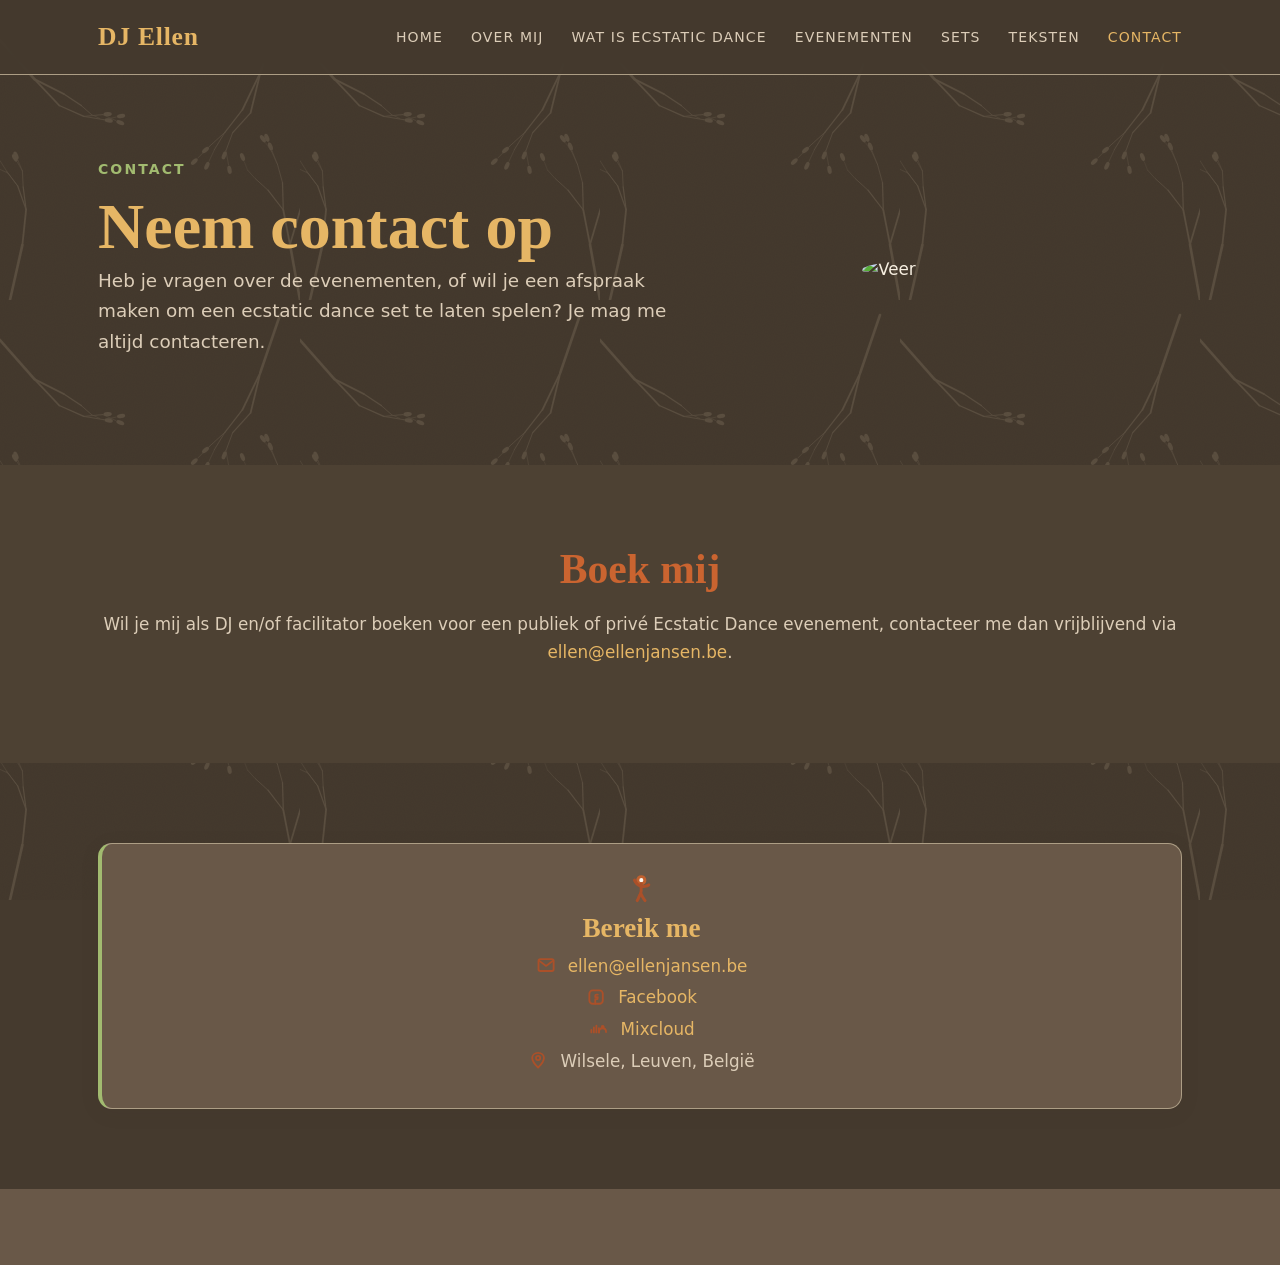
==== contact.html @ 59874d69 "Update boekingsinformatie en evenementenagenda" ====
<!DOCTYPE html>
<html lang="nl">
<head>
  <meta charset="UTF-8">
  <meta name="viewport" content="width=device-width, initial-scale=1.0">
  <title>Contact — DJ Ellen</title>
  <meta name="description" content="Neem contact op met DJ Ellen voor vragen over evenementen of het boeken van een ecstatic dance set.">
  <link rel="icon" href="favicon.ico" sizes="any">
  <link rel="icon" type="image/png" href="favicon.png">
  <link rel="stylesheet" href="style.css">
<!-- Cloudflare Web Analytics --><script type='module' src='https://static.cloudflareinsights.com/beacon.min.js' data-cf-beacon='{"token": "c8c930fb44b844d2bfe9100c1052bbee"}'></script><!-- End Cloudflare Web Analytics -->
</head>
<body>

  <!-- ============================== HEADER ============================== -->
  <header class="site-header">
    <nav class="navbar container">
      <a href="index.html" class="navbar__logo">DJ Ellen</a>

      <button class="navbar__toggle" aria-label="Menu openen" aria-expanded="false" aria-controls="hoofdmenu">
        <span></span>
        <span></span>
        <span></span>
      </button>

      <ul class="navbar__links" id="hoofdmenu">
        <li><a href="index.html">Home</a></li>
        <li><a href="over-mij.html">Over mij</a></li>
        <li><a href="wat-is-ecstatic-dance.html">Wat is Ecstatic Dance</a></li>
        <li><a href="evenementen.html">Evenementen</a></li>
        <li><a href="sets.html">Sets</a></li>
        <li><a href="teksten.html">Teksten</a></li>
        <li><a href="contact.html" class="is-active">Contact</a></li>
      </ul>
    </nav>
  </header>

  <main class="site-main">

    <!-- ============================== HERO ============================== -->
    <section class="hero container">
      <div class="hero__text">
        <p class="eyebrow">Contact</p>
        <h1>Neem contact op</h1>
        <p class="hero__intro">
          Heb je vragen over de evenementen, of wil je een afspraak maken om
          een ecstatic dance set te laten spelen? Je mag me altijd
          contacteren.
        </p>
      </div>

      <div class="hero__visual">
        <img src="images/rooksignaal.webp" alt="Veer" class="hero__visual img">
      </div>
    </section>

    <!-- ============================== BOEKING ============================== -->
    <section class="section section--zand">
      <div class="container text-center">
        <h2 class="section__heading">Boek mij</h2>
        <p>
          Wil je mij als DJ en/of facilitator boeken voor een publiek of privé
          Ecstatic Dance evenement, contacteer me dan vrijblijvend via
          <a href="mailto:ellen@ellenjansen.be">ellen@ellenjansen.be</a>.
        </p>
      </div>
    </section>

    <!-- ============================== CONTACTGEGEVENS ============================== -->
    <section class="section">
      <div class="container">

        <article class="card card--accent">
          <h3 class="card__title">
            <svg class="icon-inline" viewBox="0 0 24 24" xmlns="http://www.w3.org/2000/svg" aria-hidden="true">
              <circle cx="12" cy="6" r="2.6" fill="#fdfaf4" stroke="#c1612f"/>
              <path d="M12 8.6 C11.5 11, 12.5 13, 11.5 16"/>
              <path d="M11.7 10.5 C9.5 9.7, 7.8 8, 7 6"/>
              <path d="M12.3 10.8 C14.7 10, 16 11, 17.5 9.5"/>
              <path d="M11.5 16 C10 18, 10.2 19.5, 9 21"/>
              <path d="M11.5 16 C13 18, 13.3 19.5, 14.7 21"/>
            </svg>
            Bereik me
          </h3>

          <ul class="event-meta">
            <li>
              <svg class="icon-inline" viewBox="0 0 24 24" xmlns="http://www.w3.org/2000/svg" aria-hidden="true">
                <rect x="3" y="5" width="18" height="14" rx="2"/>
                <path d="M4 7 L12 13 L20 7"/>
              </svg>
              <a href="mailto:ellen@ellenjansen.be">ellen@ellenjansen.be</a>
            </li>
            <li>
              <svg class="icon-inline" viewBox="0 0 24 24" xmlns="http://www.w3.org/2000/svg" aria-hidden="true">
                <rect x="4" y="4" width="16" height="16" rx="4"/>
                <path d="M14 9 L12.5 9 C11.7 9, 11 9.7, 11 10.5 L11 12 L14 12 L13.6 14.5 L11 14.5 L11 20"/>
              </svg>
              <a href="https://www.facebook.com/ellen.jansen.731" target="_blank" rel="noopener">Facebook</a>
            </li>
            <li>
              <svg class="icon-inline" viewBox="0 0 24 24" xmlns="http://www.w3.org/2000/svg" aria-hidden="true">
                <path d="M4 16 L4 13 M7 16 L7 10 M10 16 L10 8 M13 16 L13 11"/>
                <path d="M13 16 C13 13, 15 11, 17.5 11 C20 11, 21.5 13, 21.5 15.5"/>
                <circle cx="17.5" cy="9.5" r="1.2"/>
              </svg>
              <a href="https://www.mixcloud.com/Ellllen/" target="_blank" rel="noopener">Mixcloud</a>
            </li>
            <li>
              <svg class="icon-inline" viewBox="0 0 24 24" xmlns="http://www.w3.org/2000/svg" aria-hidden="true">
                <path d="M12 21 C8 17, 5 13.5, 5 9.5 C5 6, 8 3.5, 12 3.5 C16 3.5, 19 6, 19 9.5 C19 13.5, 16 17, 12 21 Z"/>
                <circle cx="12" cy="9.5" r="2.5"/>
              </svg>
              Wilsele, Leuven, België
            </li>
          </ul>
        </article>

      </div>
    </section>

  </main>

  <footer class="site-footer" id="site-footer"></footer>

  <script src="script.js" defer></script>

</body>
</html>
---- style.css ----
/* ==========================================================================
   DJ ELLEN — UNIVERSEEL STYLESHEET
   Ecstatic Dance / aards & warm design system
   Geen externe libraries — pure CSS, Flexbox & Grid
   ========================================================================== */


/* --------------------------------------------------------------------------
   1. DESIGN TOKENS (CSS Variabelen)
   Centraal kleurenpalet, typografie en spacing-schaal.
   Wijzig hier en de hele site past zich aan.
   -------------------------------------------------------------------------- */
/*:root {
  --color-terra: #c1612f;
  --color-terra-dark: #9c4a21;
  --color-oker: #c98a2c;
  --color-mos: #6b7a4f;
  --color-mos-dark: #525e3c;

  --color-text: #3b2f28;
  --color-text-zacht: #5c4d42;
  --color-zand: #f3ead9;      
  --color-zand-donker: #e8dcc4;
  --color-wit-warm: #fdfaf4;   

  --color-body-bg: #ece2cd;    

:root {
  --color-terra: #b5562e;
  --color-terra-dark: #8a3f20;
  --color-oker: #b6802a;
  --color-mos: #5c6a46;
  --color-mos-dark: #46512f;

  --color-text: #f2e9da;
  --color-text-zacht: #d8c9b0;
  --color-zand: #4a3f34;
  --color-zand-donker: #5c4f40;
  --color-wit-warm: #3a3129;

  --color-body-bg: #2f2820;*/

  :root {
  --color-terra: #ab5029;
  --color-terra-dark: #ca6430;
  --color-oker: #e6b665;
  --color-oker-dark: #c99543;
  --color-mos: #a2bb70;
  --color-mos-dark: #4a5535;

  --color-text: #f7efe1;
  --color-text-zacht: #dccdb8;
  --color-zand: #4d4133;
  --color-zand-donker: #ad9e85;
  --color-wit-warm: #695848;

  --color-body-bg: #453a2e;

  /* Typografie */
  --font-heading: 'Cormorant Garamond', Georgia, 'Times New Roman', serif;
  --font-body: 'Jost', 'Segoe UI', system-ui, sans-serif;

  --fs-h1: clamp(2.4rem, 5vw, 4rem);
  --fs-h2: clamp(1.8rem, 3.5vw, 2.6rem);
  --fs-h3: clamp(1.3rem, 2.2vw, 1.7rem);
  --fs-h4: clamp(1.8rem, 3.5vw, 2.6rem);
  --fs-body: 1.05rem;
  --fs-small: 0.875rem;

  /* Spacing-schaal (consistente witruimte) */
  --space-xs: 0.5rem;
  --space-sm: 1rem;
  --space-md: 1.75rem;
  --space-lg: 3rem;
  --space-xl: 5rem;

  /* Overige */
  --radius: 14px;
  --radius-sm: 8px;
  --shadow-zacht: 0 4px 20px rgba(59, 47, 40, 0.08);
  --shadow-hover: 0 8px 28px rgba(59, 47, 40, 0.14);
  --max-width: 1140px;
  --transition: 0.25s ease;
}


/* --------------------------------------------------------------------------
   2. RESET & BASISINSTELLINGEN
   Minimale, moderne reset zonder externe dependencies.
   -------------------------------------------------------------------------- */
*,
*::before,
*::after {
  box-sizing: border-box;
  margin: 0;
  padding: 0;
}

html {
  scroll-behavior: smooth;
  -webkit-text-size-adjust: 100%;
}

body {
  font-family: var(--font-body);
  font-size: var(--fs-body);
  color: var(--color-text);
  line-height: 1.65;
  background-color: var(--color-body-bg);
  min-height: 100vh;
  overflow-x: hidden;
}

img, svg {
  max-width: 100%;
  display: block;
}

a {
  color: var(--color-oker);
  text-decoration: none;
  transition: color var(--transition);
}

a:hover {
  color: var(--color-text);
}

ul, ol {
  list-style: none;
}

button {
  font-family: inherit;
  cursor: pointer;
  border: none;
  background: none;
}

/* Toegankelijkheid: duidelijke focus-indicator op alle interactieve elementen */
a:focus-visible,
button:focus-visible,
input:focus-visible,
textarea:focus-visible {
  outline: 3px solid var(--color-oker);
  outline-offset: 3px;
  border-radius: var(--radius-sm);
}

/* Respecteer voorkeur voor minder beweging */
@media (prefers-reduced-motion: reduce) {
  *, *::before, *::after {
    animation-duration: 0.01ms !important;
    animation-iteration-count: 1 !important;
    transition-duration: 0.01ms !important;
    scroll-behavior: auto !important;
  }
}


/* --------------------------------------------------------------------------
   3. ACHTERGRONDPATROON (BODY)
   Subtiel, herhalend SVG-patroon met gestileerde bladmotieven.
   Vast op de achtergrond (fixed) zodat het niet meebeweegt met scroll-content,
   en met een laag zandkleur erboven voor leesbaarheid.
   -------------------------------------------------------------------------- */
/*body {
  background-color: var(--color-body-bg);
  background-image:
    url("data:image/svg+xml,%3Csvg xmlns='http://www.w3.org/2000/svg' width='160' height='160' viewBox='0 0 160 160'%3E%3Cg fill='none' stroke='%236b7a4f' stroke-width='1.1' opacity='0.16'%3E%3Cpath d='M30 130 C30 100 45 80 30 50 C15 80 30 100 30 130 Z'/%3E%3Cpath d='M30 95 C30 95 45 90 50 80'/%3E%3Cpath d='M30 95 C30 95 15 90 10 80'/%3E%3Ccircle cx='120' cy='35' r='14'/%3E%3Cpath d='M120 21 L120 49 M106 35 L134 35 M111 26 L129 44 M111 44 L129 26'/%3E%3Cpath d='M75 120 Q90 105 105 120 Q90 135 75 120 Z'/%3E%3C/g%3E%3C/svg%3E");
  background-repeat: repeat;
  background-size: 160px 160px;
  background-attachment: fixed;
}*/
/*body {
  background-color: var(--color-body-bg);
  background-image:
    url("data:image/svg+xml,%3Csvg xmlns='http://www.w3.org/2000/svg' width='200' height='200' viewBox='0 0 200 200'%3E%3Cg fill='none' stroke='%23c9b79a' stroke-width='1.1' opacity='0.14'%3E%3Cpath d='M55 165 C38 152 33 122 55 90 C77 122 72 152 55 165 Z'/%3E%3Cpath d='M55 165 L55 96'/%3E%3Cpath d='M55 148 L43 136 M55 148 L67 136'/%3E%3Cpath d='M55 128 L45 118 M55 128 L65 118'/%3E%3Cpath d='M55 108 L48 101 M55 108 L62 101'/%3E%3Cpath d='M55 165 Q59 173 67 175'/%3E%3Cellipse cx='150' cy='78' rx='7' ry='5' transform='rotate(-18 150 78)' fill='%23c9b79a' stroke='none'/%3E%3Cpath d='M156 75 L156 28'/%3E%3Cpath d='M156 28 C167 31 169 43 160 51'/%3E%3Cellipse cx='27' cy='53' rx='4.5' ry='3.2' transform='rotate(-18 27 53)' fill='%23c9b79a' stroke='none'/%3E%3Cpath d='M31 51 L31 22'/%3E%3Cpath d='M31 22 C39 24 40 33 34 39'/%3E%3C/g%3E%3C/svg%3E");
  background-repeat: repeat;
  background-size: 200px 200px;
  background-attachment: fixed;
}*/

body {
  background-color: var(--color-body-bg);
  background-image:
    url("data:image/svg+xml,%3Csvg%20xmlns%3D%22http%3A//www.w3.org/2000/svg%22%20width%3D%22300%22%20height%3D%22300%22%20viewBox%3D%220%200%20300%20300%22%3E%3Cdefs%3E%3Cfilter%20id%3D%22grain%22%3E%3CfeTurbulence%20type%3D%22fractalNoise%22%20baseFrequency%3D%220.9%22%20numOctaves%3D%222%22%20stitchTiles%3D%22stitch%22%20result%3D%22noise%22/%3E%3CfeColorMatrix%20in%3D%22noise%22%20type%3D%22matrix%22%20values%3D%220%200%200%200%200%200%200%200%200%200%200%200%200%200%200%200%200%200%200.05%200%22/%3E%3C/filter%3E%3C/defs%3E%3Crect%20width%3D%22300%22%20height%3D%22300%22%20filter%3D%22url%28%23grain%29%22/%3E%3Cg%20fill%3D%22none%22%20stroke%3D%22%23c9b79a%22%20stroke-linecap%3D%22round%22%20opacity%3D%220.16%22%20color%3D%22%23c9b79a%22%3E%3Cpath%20d%3D%22M10.0%20300.0%20L22.4%20244.9%22%20stroke-width%3D%222.60%22/%3E%3Cpath%20d%3D%22M22.4%20244.9%20L26.1%20209.6%22%20stroke-width%3D%221.77%22/%3E%3Cpath%20d%3D%22M26.1%20209.6%20L17.6%20185.8%22%20stroke-width%3D%221.20%22/%3E%3Cpath%20d%3D%22M17.6%20185.8%20L7.9%20173.1%22%20stroke-width%3D%220.82%22/%3E%3Cpath%20d%3D%22M7.9%20173.1%20L-1.3%20168.8%22%20stroke-width%3D%220.56%22/%3E%3Cpath%20d%3D%22M17.6%20185.8%20L6.7%20171.3%22%20stroke-width%3D%220.82%22/%3E%3Cpath%20d%3D%22M6.7%20171.3%20L0.0%20160.7%22%20stroke-width%3D%220.56%22/%3E%3Cpath%20d%3D%22M26.1%20209.6%20L23.2%20187.0%22%20stroke-width%3D%221.20%22/%3E%3Cpath%20d%3D%22M23.2%20187.0%20L22.4%20170.9%22%20stroke-width%3D%220.82%22/%3E%3Cpath%20d%3D%22M22.4%20170.9%20L17.9%20160.2%22%20stroke-width%3D%220.56%22/%3E%3Cpath%20d%3D%22M22.4%20170.9%20L17.3%20162.1%22%20stroke-width%3D%220.56%22/%3E%3Cpath%20d%3D%22M300.0%20300.0%20L290.0%20244.6%22%20stroke-width%3D%222.60%22/%3E%3Cpath%20d%3D%22M290.0%20244.6%20L300.8%20208.0%22%20stroke-width%3D%221.77%22/%3E%3Cpath%20d%3D%22M300.8%20208.0%20L316.8%20185.1%22%20stroke-width%3D%221.20%22/%3E%3Cpath%20d%3D%22M316.8%20185.1%20L319.6%20166.7%22%20stroke-width%3D%220.82%22/%3E%3Cpath%20d%3D%22M319.6%20166.7%20L326.9%20155.1%22%20stroke-width%3D%220.56%22/%3E%3Cpath%20d%3D%22M326.9%20155.1%20L330.3%20145.0%22%20stroke-width%3D%220.38%22/%3E%3Cpath%20d%3D%22M290.0%20244.6%20L283.3%20210.0%22%20stroke-width%3D%221.77%22/%3E%3Cpath%20d%3D%22M283.3%20210.0%20L268.0%20190.2%22%20stroke-width%3D%221.20%22/%3E%3Cpath%20d%3D%22M268.0%20190.2%20L255.5%20178.8%22%20stroke-width%3D%220.82%22/%3E%3Cpath%20d%3D%22M255.5%20178.8%20L247.6%20170.2%22%20stroke-width%3D%220.56%22/%3E%3Cpath%20d%3D%22M247.6%20170.2%20L244.3%20161.8%22%20stroke-width%3D%220.38%22/%3E%3Cpath%20d%3D%22M283.3%20210.0%20L282.5%20182.6%22%20stroke-width%3D%221.20%22/%3E%3Cpath%20d%3D%22M282.5%20182.6%20L277.5%20164.5%22%20stroke-width%3D%220.82%22/%3E%3Cpath%20d%3D%22M277.5%20164.5%20L271.5%20151.4%22%20stroke-width%3D%220.56%22/%3E%3Cpath%20d%3D%22M271.5%20151.4%20L265.7%20142.9%22%20stroke-width%3D%220.38%22/%3E%3Cpath%20d%3D%22M277.5%20164.5%20L272.2%20151.2%22%20stroke-width%3D%220.56%22/%3E%3Cpath%20d%3D%22M272.2%20151.2%20L268.8%20142.6%22%20stroke-width%3D%220.38%22/%3E%3Cpath%20d%3D%22M280.0%2015.0%20L260.3%2072.7%22%20stroke-width%3D%222.60%22/%3E%3Cpath%20d%3D%22M260.3%2072.7%20L250.6%20112.9%22%20stroke-width%3D%221.77%22/%3E%3Cpath%20d%3D%22M250.6%20112.9%20L232.7%20132.6%22%20stroke-width%3D%221.20%22/%3E%3Cpath%20d%3D%22M232.7%20132.6%20L225.9%20150.7%22%20stroke-width%3D%220.82%22/%3E%3Cpath%20d%3D%22M225.9%20150.7%20L228.6%20165.0%22%20stroke-width%3D%220.56%22/%3E%3Cpath%20d%3D%22M260.3%2072.7%20L242.5%20109.6%22%20stroke-width%3D%221.77%22/%3E%3Cpath%20d%3D%22M242.5%20109.6%20L224.9%20132.3%22%20stroke-width%3D%221.20%22/%3E%3Cpath%20d%3D%22M224.9%20132.3%20L209.2%20146.6%22%20stroke-width%3D%220.82%22/%3E%3Cpath%20d%3D%22M209.2%20146.6%20L197.8%20158.1%22%20stroke-width%3D%220.56%22/%3E%3Cpath%20d%3D%22M224.9%20132.3%20L214.5%20149.5%22%20stroke-width%3D%220.82%22/%3E%3Cpath%20d%3D%22M214.5%20149.5%20L209.0%20161.3%22%20stroke-width%3D%220.56%22/%3E%3Cpath%20d%3D%22M0.0%2040.0%20L34.4%2079.1%22%20stroke-width%3D%222.60%22/%3E%3Cpath%20d%3D%22M34.4%2079.1%20L63.9%2094.0%22%20stroke-width%3D%221.77%22/%3E%3Cpath%20d%3D%22M63.9%2094.0%20L81.3%20105.6%22%20stroke-width%3D%221.20%22/%3E%3Cpath%20d%3D%22M81.3%20105.6%20L91.4%20114.5%22%20stroke-width%3D%220.82%22/%3E%3Cpath%20d%3D%22M91.4%20114.5%20L99.6%20118.4%22%20stroke-width%3D%220.56%22/%3E%3Cpath%20d%3D%22M34.4%2079.1%20L59.3%20105.5%22%20stroke-width%3D%221.77%22/%3E%3Cpath%20d%3D%22M59.3%20105.5%20L83.8%20116.4%22%20stroke-width%3D%221.20%22/%3E%3Cpath%20d%3D%22M83.8%20116.4%20L103.8%20119.7%22%20stroke-width%3D%220.82%22/%3E%3Cpath%20d%3D%22M103.8%20119.7%20L116.1%20117.1%22%20stroke-width%3D%220.56%22/%3E%3Cpath%20d%3D%22M83.8%20116.4%20L102.7%20114.6%22%20stroke-width%3D%220.82%22/%3E%3Cpath%20d%3D%22M102.7%20114.6%20L115.7%20120.5%22%20stroke-width%3D%220.56%22/%3E%3Cellipse%20cx%3D%22-5.8%22%20cy%3D%22166.6%22%20rx%3D%224.2%22%20ry%3D%222.1%22%20transform%3D%22rotate%28-155%20-5.8%20166.6%29%22%20fill%3D%22currentColor%22%20stroke%3D%22none%22/%3E%3Cellipse%20cx%3D%2216.0%22%20cy%3D%22155.6%22%20rx%3D%224.2%22%20ry%3D%222.1%22%20transform%3D%22rotate%28-113%2016.0%20155.6%29%22%20fill%3D%22currentColor%22%20stroke%3D%22none%22/%3E%3Cellipse%20cx%3D%2214.8%22%20cy%3D%22157.8%22%20rx%3D%224.2%22%20ry%3D%222.1%22%20transform%3D%22rotate%28-120%2014.8%20157.8%29%22%20fill%3D%22currentColor%22%20stroke%3D%22none%22/%3E%3Cellipse%20cx%3D%22329.6%22%20cy%3D%22150.9%22%20rx%3D%224.2%22%20ry%3D%222.1%22%20transform%3D%22rotate%28-58%20329.6%20150.9%29%22%20fill%3D%22currentColor%22%20stroke%3D%22none%22/%3E%3Cellipse%20cx%3D%22242.5%22%20cy%3D%22157.1%22%20rx%3D%224.2%22%20ry%3D%222.1%22%20transform%3D%22rotate%28-111%20242.5%20157.1%29%22%20fill%3D%22currentColor%22%20stroke%3D%22none%22/%3E%3Cellipse%20cx%3D%22262.9%22%20cy%3D%22138.7%22%20rx%3D%224.2%22%20ry%3D%222.1%22%20transform%3D%22rotate%28-124%20262.9%20138.7%29%22%20fill%3D%22currentColor%22%20stroke%3D%22none%22/%3E%3Cellipse%20cx%3D%22266.9%22%20cy%3D%22137.9%22%20rx%3D%224.2%22%20ry%3D%222.1%22%20transform%3D%22rotate%28-112%20266.9%20137.9%29%22%20fill%3D%22currentColor%22%20stroke%3D%22none%22/%3E%3Cellipse%20cx%3D%22270.4%22%20cy%3D%22146.5%22%20rx%3D%224.2%22%20ry%3D%222.1%22%20transform%3D%22rotate%28-112%20270.4%20146.5%29%22%20fill%3D%22currentColor%22%20stroke%3D%22none%22/%3E%3Cellipse%20cx%3D%22229.5%22%20cy%3D%22169.9%22%20rx%3D%224.2%22%20ry%3D%222.1%22%20transform%3D%22rotate%2880%20229.5%20169.9%29%22%20fill%3D%22currentColor%22%20stroke%3D%22none%22/%3E%3Cellipse%20cx%3D%22224.2%22%20cy%3D%22155.4%22%20rx%3D%224.2%22%20ry%3D%222.1%22%20transform%3D%22rotate%28110%20224.2%20155.4%29%22%20fill%3D%22currentColor%22%20stroke%3D%22none%22/%3E%3Cellipse%20cx%3D%22194.3%22%20cy%3D%22161.6%22%20rx%3D%224.2%22%20ry%3D%222.1%22%20transform%3D%22rotate%28135%20194.3%20161.6%29%22%20fill%3D%22currentColor%22%20stroke%3D%22none%22/%3E%3Cellipse%20cx%3D%22205.5%22%20cy%3D%22150.0%22%20rx%3D%224.2%22%20ry%3D%222.1%22%20transform%3D%22rotate%28138%20205.5%20150.0%29%22%20fill%3D%22currentColor%22%20stroke%3D%22none%22/%3E%3Cellipse%20cx%3D%22206.9%22%20cy%3D%22165.8%22%20rx%3D%224.2%22%20ry%3D%222.1%22%20transform%3D%22rotate%28115%20206.9%20165.8%29%22%20fill%3D%22currentColor%22%20stroke%3D%22none%22/%3E%3Cellipse%20cx%3D%22121.0%22%20cy%3D%22116.0%22%20rx%3D%224.2%22%20ry%3D%222.1%22%20transform%3D%22rotate%28-12%20121.0%20116.0%29%22%20fill%3D%22currentColor%22%20stroke%3D%22none%22/%3E%3Cellipse%20cx%3D%22108.7%22%20cy%3D%22120.5%22%20rx%3D%224.2%22%20ry%3D%222.1%22%20transform%3D%22rotate%289%20108.7%20120.5%29%22%20fill%3D%22currentColor%22%20stroke%3D%22none%22/%3E%3Cellipse%20cx%3D%22120.3%22%20cy%3D%22122.6%22%20rx%3D%224.2%22%20ry%3D%222.1%22%20transform%3D%22rotate%2824%20120.3%20122.6%29%22%20fill%3D%22currentColor%22%20stroke%3D%22none%22/%3E%3Cellipse%20cx%3D%22107.6%22%20cy%3D%22114.1%22%20rx%3D%224.2%22%20ry%3D%222.1%22%20transform%3D%22rotate%28-6%20107.6%20114.1%29%22%20fill%3D%22currentColor%22%20stroke%3D%22none%22/%3E%3C/g%3E%3C/svg%3E");
  background-repeat: repeat;
  background-size: 300px 300px;
  background-attachment: fixed;
}

/* --------------------------------------------------------------------------
   4. LAYOUT — ALGEMENE STRUCTUUR
   Container, header/nav, main, footer.
   -------------------------------------------------------------------------- */
.container {
  width: 100%;
  max-width: var(--max-width);
  margin-inline: auto;
  padding-inline: var(--space-md);
}

/* --- Header & navigatie --- */
.site-header {
  position: sticky;
  top: 0;
  z-index: 100;
  /*background-color: rgba(243, 234, 217, 0.92);
  background-color: rgba(47, 40, 32, 0.92);*/
  background-color: rgba(69, 58, 46, 0.92);
  backdrop-filter: blur(10px);
  border-bottom: 1px solid var(--color-zand-donker);
}

.navbar {
  position: relative;
  display: flex;
  align-items: center;
  justify-content: space-between;
  padding-block: var(--space-sm);
}

.navbar__logo {
  font-family: var(--font-heading);
  font-size: 1.6rem;
  font-weight: 600;
  /*color: var(--color-mos-dark);*/
  color: var(--color-oker);
  letter-spacing: 0.03em;
}

.navbar__links {
  display: flex;
  align-items: center;
  gap: var(--space-md);
}

.navbar__links a {
  color: var(--color-text-zacht);
  font-size: var(--fs-small);
  text-transform: uppercase;
  letter-spacing: 0.08em;
  font-weight: 500;
}

.navbar__links a:hover,
.navbar__links a.is-active {
/*  color: var(--color-terra);*/
  color: var(--color-oker);
}

/* Hamburger-knop (mobiel) — puur CSS, geen JS-library nodig */
.navbar__toggle {
  display: none;
  flex-direction: column;
  gap: 5px;
  z-index: 110;
}

.navbar__toggle span {
  width: 26px;
  height: 2px;
  background-color: var(--color-oker); /*var(--color-terra);*/
  border-radius: 2px;
  transition: transform var(--transition), opacity var(--transition);
}

/* --- Main content area --- */
.site-main {
  display: block;
  width: 100%;
}

.section {
  padding-block: var(--space-xl);
}

.section--zand {
  background-color: var(--color-zand);
}

.section__heading {
  font-family: var(--font-heading);
  font-size: var(--fs-h2);
  color: var(--color-terra-dark);
  text-align: center;
  margin-bottom: var(--space-sm);
}

.section__intro {
  max-width: 640px;
  margin: 0 auto var(--space-lg);
  text-align: center;
  color: var(--color-text-zacht);
}

/* --- Footer --- */
.site-footer {
/*  background-color: var(--color-text);
  color: var(--color-zand);*/
  background-color: var(--color-wit-warm);
  color: var(--color-text);
  padding-block: var(--space-lg) var(--space-md);
  text-align: center;
}

.site-footer a {
  color: var(--color-oker);
}

.site-footer a:hover {
  /*color: var(--color-wit-warm);*/
  color: var(--color-text);  
}

.footer__grid {
  display: grid;
  grid-template-columns: repeat(auto-fit, minmax(200px, 1fr));
  gap: var(--space-md);
  margin-bottom: var(--space-md);
}

/* Tagline in de footer: lichte, warme zandkleur i.p.v. de te donkere
   standaard tekstkleur, voor voldoende contrast op de donkere achtergrond */
.footer__tagline {
  /*color: var(--color-zand);*/
  color: var(--color-text-zacht);
  opacity: 0.9;
  font-size: 1.05rem;
  text-align: center;
  max-width: 220px;
  margin-inline: auto;
}

/* Kleinere navigatielinks in de footer */
.footer__nav-links a {
  font-size: var(--fs-small);
}

.footer__nav-links li {
  margin-bottom: 0.4rem;
}

/* Contactgegevens met klein icoontje per regel */
.footer__contact {
  margin-top: var(--space-sm);
}

.footer__contact li {
  display: flex;
  align-items: center;
  justify-content: center;
  gap: 0.5rem;
  margin-bottom: 0.5rem;
  font-size: var(--fs-small);
  /*color: var(--color-zand);*/
  color: var(--color-text-zacht);  
  opacity: 0.9;
}

.footer__contact .icon-inline {
  stroke: var(--color-oker);
  margin-right: 0;
  flex-shrink: 0;
}

.footer__bottom {
  text-align: center;
  font-size: var(--fs-small);
  opacity: 0.7;
  padding-top: var(--space-md);
  border-top: 1px solid rgba(243, 234, 217, 0.15);
}


/* --- Hero-sectie (intro boven aan een pagina, met begeleidende illustratie) --- */
.hero {
  display: flex;
  align-items: center;
  gap: var(--space-xl);
  padding-block: var(--space-xl); 
}

.hero__text {
  flex: 1 1 420px;
}

.hero__title {
  font-size: var(--fs-h4);
  color: var(--color-terra-dark);
  margin-bottom: var(--space-xs);
  position: relative;
}

.hero__intro {
  font-size: 1.15rem;
  max-width: 50ch;
  margin-bottom: var(--space-md);
}

.hero__visual {
  flex: 1 1 280px;
  max-width: 320px;
}

.hero__visual svg {
  width: 100%;
  height: auto;
}

.hero__visual img {
  width: 100%;
  height: auto;
  border-radius: 50%;
}

@media (max-width: 768px) {
  .hero {
    flex-direction: column;
    text-align: center;
    padding-block: var(--space-md);
    gap: var(--space-sm);
  }

  .hero__text,
  .hero__visual {
    flex: 0 1 auto;
  }

  .hero__intro {
    margin-bottom: var(--space-xs);
  }

  .hero__visual {
    max-width: 240px;
    margin: 0 auto var(--space-xs);
  }

  .hero__text .flex-row {
    justify-content: center;
  }
}


/* --- Evenement-kaarten (agenda) --- */
.event-card {
  display: flex;
  flex-direction: column;
  align-items: center;
/*  text-align: center;  flex-wrap: wrap;
  gap: var(--space-md);
  align-items: stretch; */
}

.event-card__info {
  flex: 1 1 280px;
  display: flex;
  flex-direction: column;
  justify-content: center;
  text-align: center;
}

.event-meta {
  margin-top: var(--space-xs);
}

.event-meta li {
  color: var(--color-text-zacht);
  margin-bottom: 0.25rem;
}

.event-meta strong {
  color: var(--color-text);
}

.event-card--compact {
  text-align: center;
}

.event-card--compact .event-meta {
  text-align: left;
  margin-top: var(--space-sm);
}

/* --- Affiche-placeholder: kader voor toekomstige afbeelding/poster --- */
.poster-placeholder {
  display: flex;
  flex-direction: column;
  align-items: center;
  justify-content: center;
  gap: var(--space-xs);
  border: 2px dashed var(--color-zand-donker);
  border-radius: var(--radius);
  background-color: var(--color-zand);
  color: var(--color-text-zacht);
  font-size: var(--fs-small);
  text-align: center;
}

.poster-placeholder--large {
  flex: 1 1 280px;
  min-height: 280px;
  padding: var(--space-md);
}

.poster-placeholder--small {
  width: 100%;
  min-height: 140px;
  margin-bottom: var(--space-sm);
}


/* --- Teksten: rustige, gecentreerde tekstblokken --- */
.poem.card {
  flex: 1 1 420px;
  max-width: 520px;
  margin-bottom: 0;
  text-align: center;
}

.poem.card .photo-frame {
  margin-inline: auto;
}

.poem__title {
  font-style: italic;
  font-size: var(--fs-h3);
  color: var(--color-terra-dark);
  margin-bottom: var(--space-xs);
  position: relative;
}

/* Kleine sierlijke lijn onder de titel, als rustpunt */
.poem__title::after {
  content: "";
  display: block;
  width: 48px;
  height: 2px;
  background-color: var(--color-mos);
  margin: var(--space-xs) auto 0;
  opacity: 0.6;
}

/* white-space: pre-line bewaart handmatige enters uit de brontekst als strofewisselingen */
.poem__text {
  font-family: var(--font-heading);
  font-size: var(--fs-small);
  line-height: 1.3;
  color: var(--color-text);
  white-space: pre-line;
  margin: 0 auto;
}

.poems-stack {
  display: flex;
  flex-direction: column;
  gap: var(--space-xl);
}

.poems-stack .poem.card {
  width: 100%;
  max-width: none;
  flex: none;
}

.poems-stack .photo-frame {
  max-width: 480px;
}


/* --- Fotokaders: herbruikbare container voor affiches/foto's binnen het palet --- */
.photo-frame {
  display: block;
  width: 100%;
  border: 1px solid var(--color-zand-donker);
  border-radius: var(--radius);
  background-color: var(--color-wit-warm);
  padding: var(--space-xs);
  box-shadow: var(--shadow-zacht);
}

.photo-frame img {
  width: 100%;
  height: 100%;
  object-fit: cover;
  border-radius: calc(var(--radius) - 6px);
  display: block;
}

.photo-frame svg {
  width: 100%;
  height: auto;
  display: block;
}

.photo-frame--square { aspect-ratio: 1 / 1; }
.photo-frame--wide { aspect-ratio: 16 / 9; }
.photo-frame--portrait { aspect-ratio: 3 / 4; }

/* Affiche-variant: geen vast kader-ratio en geen bijsnijden — de volledige
   flyer blijft zichtbaar, de hoogte van de afbeelding bepaalt het kader */
.photo-frame--poster {
  aspect-ratio: auto;
}

.photo-frame--poster img {
  height: auto;
  object-fit: contain;
}

/* Gecentreerde, smallere variant — bijvoorbeeld een fotokader bij een gedicht */
.photo-frame--centered {
  max-width: 320px;
  margin-inline: auto;
}

/* --- Kleine inline iconen: consistente afmeting/kleur voor symbooltjes naast titels --- */
.icon-inline {
  display: inline-block;
  width: 1.2em;
  height: 1.2em;
  vertical-align: -0.22em;
  margin-right: 0.4em;
  fill: none;
  stroke: var(--color-terra);
  stroke-width: 2.2;
  stroke-linecap: round;
  stroke-linejoin: round;
}

/* --- Gecentreerd icoon boven een kaarttitel: geen rand, geen achtergrond --- */
.icon-block {
  display: block;
  width: 2.5rem;
  height: 2.5rem;
  margin: 0 auto var(--space-sm);
  fill: none;
  stroke: var(--color-mos);
  stroke-width: 1.8;
  stroke-linecap: round;
  stroke-linejoin: round;
}


/* --------------------------------------------------------------------------
   5. TYPOGRAFIE
   Rustgevende, vlot leesbare schaal voor koppen en tekst.
   -------------------------------------------------------------------------- */
h1, h2, h3, h4 {
  font-family: var(--font-heading);
  color: var(--color-text);
  line-height: 1.2;
  font-weight: 600;
}

h1 { font-size: var(--fs-h1); color: var(--color-oker); } /*color: var(--color-mos-dark); }*/
h2 { font-size: var(--fs-h2); }
h3 { font-size: var(--fs-h3); }
h4 { font-size: var(--fs-h4); }

p {
  margin-bottom: var(--space-sm);
  color: var(--color-text-zacht);
  max-width: 70ch;
}

.text-center { text-align: center; }
.text-center p { max-width: none; }

.eyebrow {
  display: inline-block;
  font-size: var(--fs-small);
  text-transform: uppercase;
  letter-spacing: 0.15em;
  color: var(--color-mos);
  font-weight: 600;
  margin-bottom: var(--space-xs);
}


/* --------------------------------------------------------------------------
   6. HERBRUIKBARE COMPONENTEN — KAARTEN / KADERS
   -------------------------------------------------------------------------- */
.card {
  background-color: var(--color-wit-warm);
  border: 1px solid var(--color-zand-donker);
  border-radius: var(--radius);
  padding: var(--space-md);
  box-shadow: var(--shadow-zacht);
  transition: transform var(--transition), box-shadow var(--transition);
}

.card:hover {
  transform: translateY(-4px);
  box-shadow: var(--shadow-hover);
}

.card__title {
  display: flex;
  flex-direction: column;
  align-items: center;
  text-align: center;
  font-size: var(--fs-h3);
  margin-bottom: var(--space-xs);
  /*color: var(--color-terra-dark);*/
  color: var(--color-oker);
}

/* Binnen een gecentreerde titel staat het icoon los boven de tekst, niet inline ervoor */
.card__title .icon-inline {
  margin-right: 0;
  margin-bottom: var(--space-xs);
}

/* Kader-variant met dunne accentrand links — handig voor quotes, info-blokken */
.card--accent {
  text-align: center;
  border-left: 4px solid var(--color-mos);
}

.card--accent p {
  max-width: none;
}


/* --------------------------------------------------------------------------
   7. HERBRUIKBARE COMPONENTEN — KNOPPEN
   Voor o.a. Mixcloud-links, agenda-acties, contactlinks.
   -------------------------------------------------------------------------- */
.btn {
  display: inline-flex;
  align-items: center;
  gap: var(--space-xs);
  padding: 0.75rem 1.75rem;
  border-radius: 999px;
  font-size: var(--fs-small);
  font-weight: 600;
  text-transform: uppercase;
  letter-spacing: 0.06em;
  transition: background-color var(--transition), color var(--transition), transform var(--transition);
}

/* Primaire knop — terracotta, gevuld */
.btn--primary {
  background-color: var(--color-terra);
/*  color: var(--color-wit-warm);*/
  color: var(--color-text);  
}

.btn--primary:hover {
  background-color: var(--color-terra-dark);
  transform: translateY(-2px);
/*  color: var(--color-wit-warm);*/
  color: var(--color-text);  
}

/* Secundaire knop — oker outline */
.btn--secondary {
  background-color: transparent;
  color: var(--color-oker);
  border: 2px solid var(--color-oker);
}

.btn--secondary:hover {
  background-color: var(--color-oker);
/*  color: var(--color-wit-warm);*/
  color: var(--color-text);  
}

/* Mixcloud / luisterknop — mosgroen, specifiek voor embedded sets */
.btn--listen {
  background-color: var(--color-mos);
/*  color: var(--color-wit-warm);*/
  color: var(--color-text);  
}

.btn--listen:hover {
  background-color: var(--color-mos-dark);
  transform: translateY(-2px);
}

/* Boekingsknop — okergeel, als derde eigen accent in de hero */
.btn--book {
  background-color: var(--color-oker);
  color: var(--color-text);
}

.btn--book:hover {
  background-color: var(--color-oker-dark);
  color: var(--color-text);
  transform: translateY(-2px);
}

.btn--small {
  padding: 0.5rem 1.25rem;
  font-size: 0.75rem;
}


/* --------------------------------------------------------------------------
   8. HERBRUIKBARE GRID-LAYOUTS
   Flexibele grids voor agenda, sets, galerijen — pas kolomaantal aan per pagina.
   -------------------------------------------------------------------------- */
.grid {
  display: grid;
  gap: var(--space-md);
}

.grid--2 { grid-template-columns: repeat(2, 1fr); }
.grid--3 { grid-template-columns: repeat(3, 1fr); }
.grid--4 { grid-template-columns: repeat(4, 1fr); }

/* Auto-fit variant: flexbox met wrap, zodat een onvolledige laatste rij
   (bv. 5 boxen op een grid dat er 4 per rij toont) centraal uitlijnt in
   plaats van links te blijven hangen — dat kan een CSS Grid niet vanzelf. */
.grid--auto {
  display: flex;
  flex-wrap: wrap;
  justify-content: center;
  gap: var(--space-md);
}

.grid--auto > * {
  flex: 1 1 240px;
  max-width: 320px;
}

/* Flex-rij variant voor horizontale lijsten (bv. tags, kleine items) */
.flex-row {
  display: flex;
  flex-wrap: wrap;
  gap: var(--space-sm);
}

.flex-row--center {
  justify-content: center;
  align-items: center;
}


/* --------------------------------------------------------------------------
   9. UTILITIES
   Kleine herbruikbare hulpklassen.
   -------------------------------------------------------------------------- */
.mt-sm { margin-top: var(--space-sm); }
.mt-md { margin-top: var(--space-md); }
.mt-lg { margin-top: var(--space-lg); }
.mb-sm { margin-bottom: var(--space-sm); }
.mb-md { margin-bottom: var(--space-md); }
.mb-lg { margin-bottom: var(--space-lg); }

.hidden { display: none; }

.visually-hidden {
  position: absolute;
  width: 1px;
  height: 1px;
  overflow: hidden;
  clip: rect(0 0 0 0);
  white-space: nowrap;
}

/* --------------------------------------------------------------------------
   Event detail — bereikbaarheid
   Deze regels gelden alleen voor event-detail.html.
   -------------------------------------------------------------------------- */
.event-detail .travel-notice {
  text-align: left;
}

.event-detail .travel-notice__warning {
  color: #ff1a1a;
  font-size: clamp(1.6rem, 3vw, 2.3rem);
  text-align: center;
  margin-bottom: var(--space-md);
}

.event-detail .travel-notice__important {
  font-weight: 700;
}

.event-detail .travel-notice__routes {
  list-style: disc;
  margin: calc(var(--space-xs) * -1) 0 var(--space-sm) 1.5rem;
}

.event-detail .travel-notice__routes li {
  color: var(--color-text-zacht);
  margin-bottom: 0.25rem;
}

.event-detail .travel-notice__closing {
  margin: var(--space-md) 0 0;
  font-weight: 600;
}


/* --------------------------------------------------------------------------
   10. RESPONSIVE — NAVIGATIE (≤ 960px)
   De extra boekingsknop past vanaf dit punt in het mobiele menu.
   -------------------------------------------------------------------------- */
@media (max-width: 960px) {

  .navbar__toggle {
    display: flex;
  }

  /* Mobiel navigatiemenu: full-width dropdown onder de header */
  .navbar__links {
    position: absolute;
    top: 100%;
    left: 0;
    right: 0;
    flex-direction: column;
    align-items: flex-start;
    gap: var(--space-sm);
    background-color: var(--color-zand);
    padding: var(--space-md);
    border-bottom: 1px solid var(--color-zand-donker);
    transform: translateY(-12px);
    opacity: 0;
    visibility: hidden;
    transition: transform var(--transition), opacity var(--transition), visibility var(--transition);
  }

  /* Activeer via JS met klasse .is-open op .navbar__links */
  .navbar__links.is-open {
    transform: translateY(0);
    opacity: 1;
    visibility: visible;
  }
}


/* --------------------------------------------------------------------------
   11. RESPONSIVE — MOBIEL (≤ 768px)
   Grids worden enkele kolom en spacing wordt compacter.
   -------------------------------------------------------------------------- */
@media (max-width: 768px) {

  .grid--2,
  .grid--3,
  .grid--4 {
    grid-template-columns: 1fr;
  }

  .section {
    padding-block: var(--space-lg);
  }

  .footer__grid {
    text-align: center;
  }
}


/* --------------------------------------------------------------------------
   12. RESPONSIVE — TABLET (769px – 1024px)
   Grids met 3-4 kolommen vallen terug naar 2 kolommen.
   -------------------------------------------------------------------------- */
@media (min-width: 769px) and (max-width: 1024px) {

  .grid--3,
  .grid--4 {
    grid-template-columns: repeat(2, 1fr);
  }
}
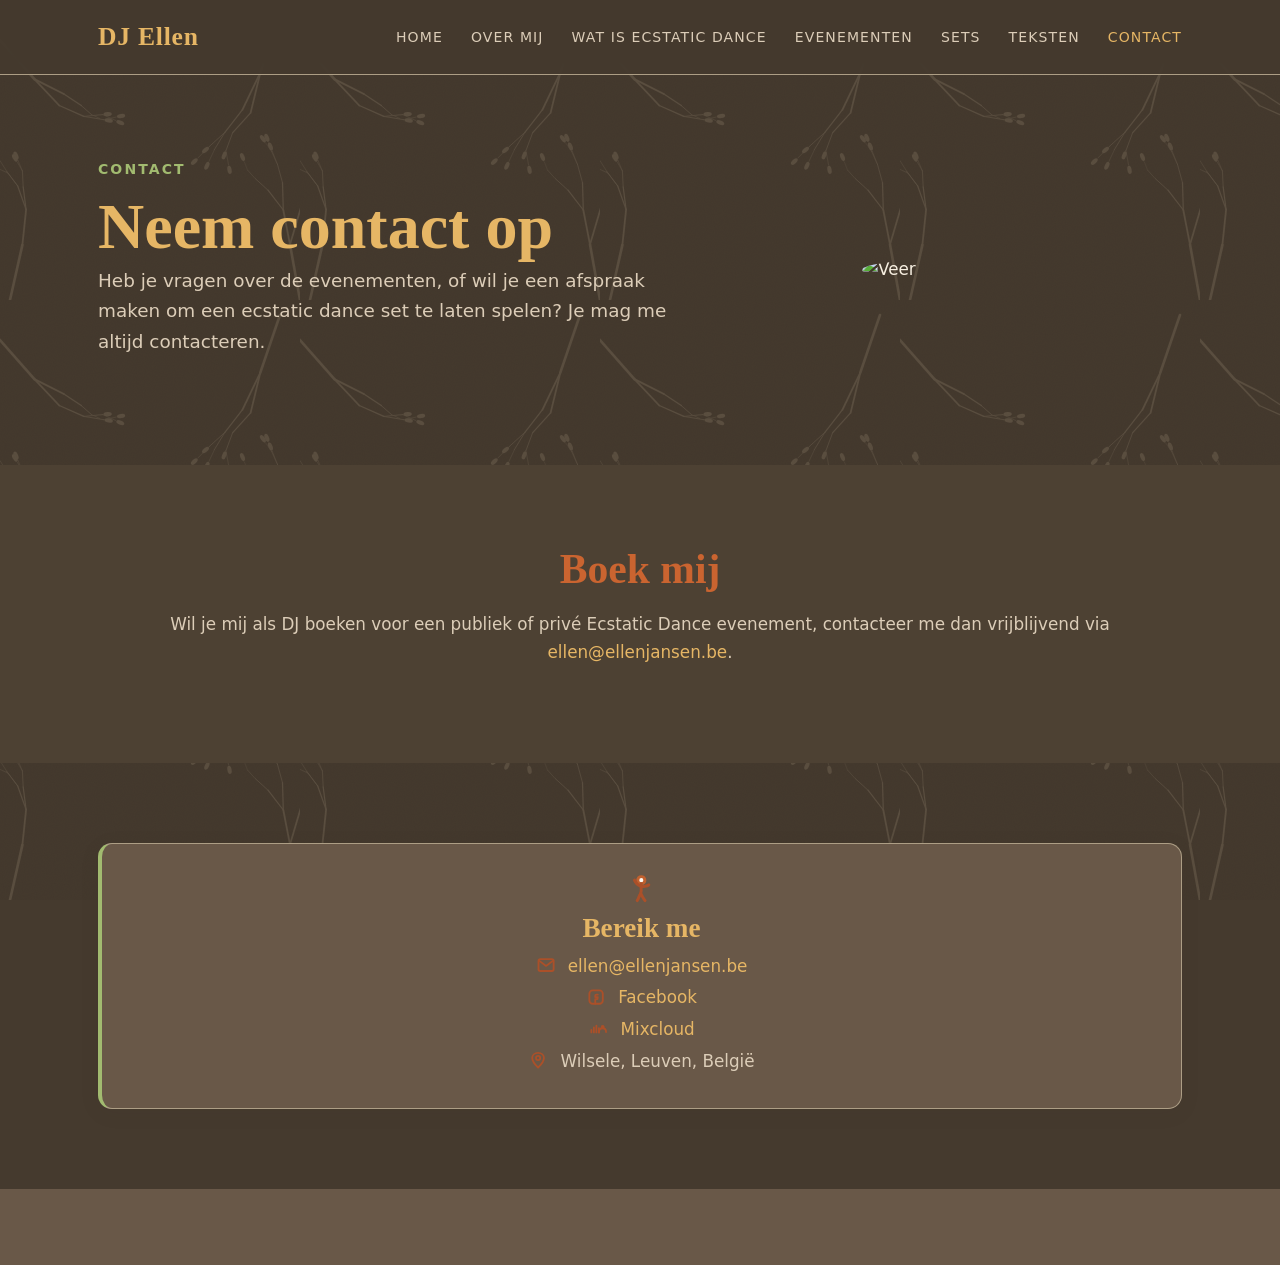
==== commit e22e9ed9: "Verfijn boekingstekst en Belgische agenda" ====
--- a/contact.html
+++ b/contact.html
@@ -59,7 +59,7 @@
       <div class="container text-center">
         <h2 class="section__heading">Boek mij</h2>
         <p>
-          Wil je mij als DJ en/of facilitator boeken voor een publiek of privé
+          Wil je mij als DJ boeken voor een publiek of privé
           Ecstatic Dance evenement, contacteer me dan vrijblijvend via
           <a href="mailto:ellen@ellenjansen.be">ellen@ellenjansen.be</a>.
         </p>
